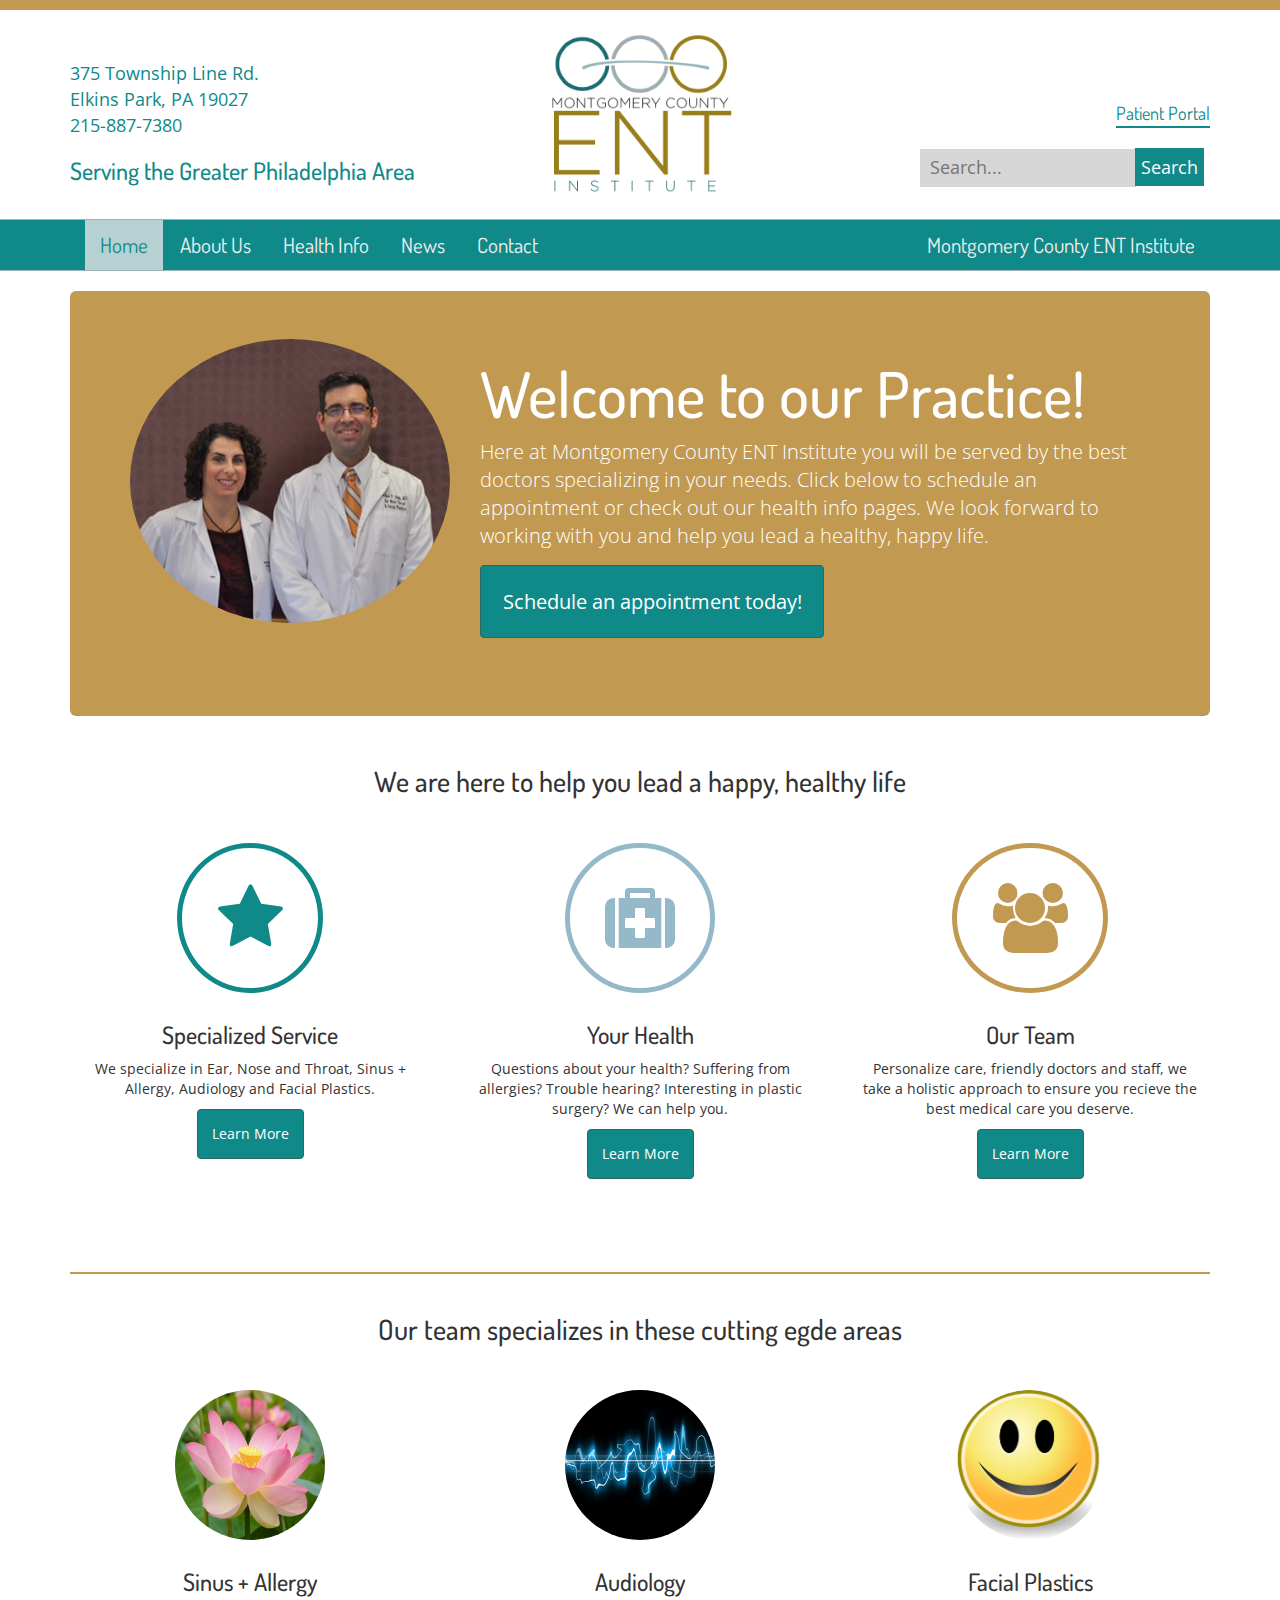
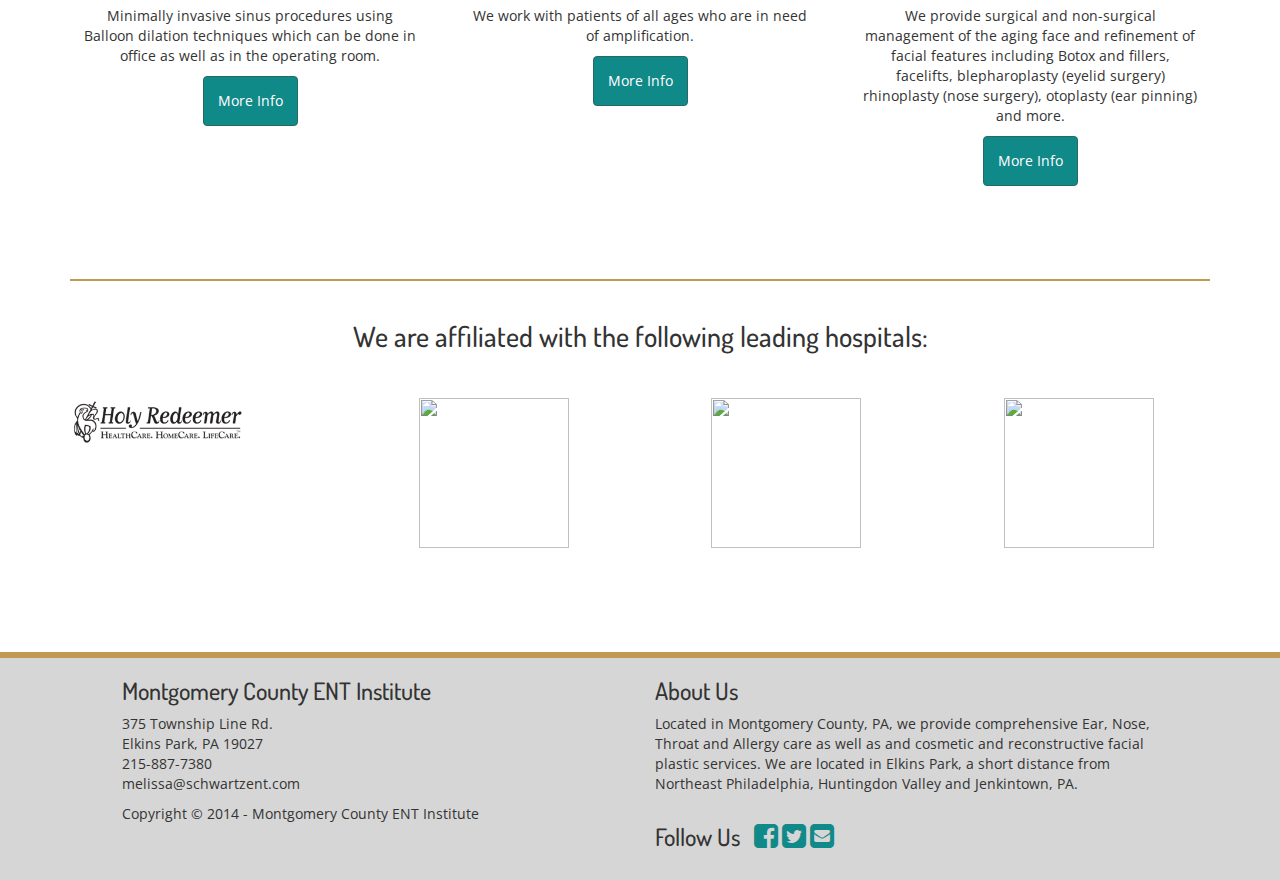
==== index.html @ 59b391f9 "First init, though mostly done - draft1" ====
<!DOCTYPE html>
<html lang="en">

<head>

    <meta charset="utf-8">
    <meta http-equiv="X-UA-Compatible" content="IE=edge">
    <meta name="viewport" content="width=device-width, initial-scale=1">
    <meta name="description" content="">
    <meta name="author" content="">

    <title>Montgomery County ENT Institute</title>

    <!-- Bootstrap Core CSS -->
    <link href="css/bootstrap.min.css" rel="stylesheet">

    <!-- Font Awesome CSS -->
    <link href="http://maxcdn.bootstrapcdn.com/font-awesome/4.2.0/css/font-awesome.min.css" rel="stylesheet">

    <!-- Google Fonts -->
    <link rel="stylesheet" type="text/css" href="http://fonts.googleapis.com/css?family=Open+Sans|Dosis:400,700">

    <!-- Custom CSS -->
    <link href="css/heroic-features.css" rel="stylesheet">

    <!-- HTML5 Shim and Respond.js IE8 support of HTML5 elements and media queries -->
    <!-- WARNING: Respond.js doesn't work if you view the page via file:// -->
    <!--[if lt IE 9]>
        <script src="https://oss.maxcdn.com/libs/html5shiv/3.7.0/html5shiv.js"></script>
        <script src="https://oss.maxcdn.com/libs/respond.js/1.4.2/respond.min.js"></script>
    <![endif]-->

</head>

<body>


    <div class='container'>
        <div class='header'>
            <div class='row'>
                <div class='col-md-4 col-md-push-4'>
                    <div class='header-logo'>
                        <a class="" href="#"><img src="img/MCENTI_logo.png" alt='Montgomery County ENT Institute Logo'></a>
                    </div>
                </div>
                <div class='col-md-4 col-md-pull-4 col-sm-6 hidden-xs'>
                    <div class='header-address'>                    
                        <p>375 Township Line Rd.</br>
                        Elkins Park, PA 19027<br>
                        215-887-7380</p>
                        <h3>Serving the Greater Philadelphia Area</h3>
                    </div>
                </div>                
                <div class='col-md-4 col-sm-6 hidden-xs'>
                    <div class='patient-portal'>
                        <a href="#">Patient Portal</a>
                        <form>
                            <input class='search' type="text" placeholder="Search..." required>
                            <input class='button' type="button" value="Search">
                        </form>
                    </div>
                </div>
            </div>
        </div>
    </div>
    <!-- Navigation -->
    <nav id='nav' class="navbar navbar-inverse" role="navigation">
        <div class="container">
            <!-- Brand and toggle get grouped for better mobile display -->
            <div class="navbar-header">
                <button type="button" class="navbar-toggle" data-toggle="collapse" data-target="#bs-example-navbar-collapse-1">
                    <p>Menu</p>
                    <span class="sr-only">Toggle navigation</span>
                    <span class="icon-bar"></span>
                    <span class="icon-bar"></span>
                    <span class="icon-bar"></span>
                </button>
                <a class="navbar-brand" href="#">Montgomery County ENT Institute</a>
            </div>
            <!-- Collect the nav links, forms, and other content for toggling -->
            <div class="collapse navbar-collapse" id="bs-example-navbar-collapse-1">
                <ul class="nav navbar-nav nav-pills">
                    <li class='active'>
                        <a href="#">Home</a>
                    </li>
                    <li class='dropdown'>
                        <a href="#" class='dropdown-toggle' data-toggle="dropdown" aria-expanded="false">About Us</a>
                        <ul class='dropdown-menu' role='menu'>
                            <li><a href="#">Our Team</a></li>
                            <li><a href="#">Patient Forms</a></li>
                        </ul>
                    </li>
                    <li class='dropdown'>
                        <a href="#" class='dropdown-toggle' data-toggle="dropdown" aria-expanded="false">Health Info</a>
                        <ul class='dropdown-menu' role='menu'>
                            <li><a href="#">Sinus + Allergy</a></li>
                            <li><a href="#">Audiology</a></li>
                            <li><a href="#">Facial Plastics</a></li>
                        </ul>
                    </li>
                    <li class='dropdown'>
                        <a href="#" class='dropdown-toggle' data-toggle="dropdown" aria-expanded="false">News</a>
                        <ul class='dropdown-menu' role='menu'>
                            <li><a href="#">Blog</a></li>
                            <li><a href="#">Articles</a></li>
                        </ul>
                    </li>
                    <li>
                        <a href="#">Contact</a>
                    </li>
                </ul>
            </div>
            <!-- /.navbar-collapse -->
        </div>
        <!-- /.container -->
    </nav>

    <!-- Page Content -->
    <div class="container">

        <!-- Jumbotron Header -->
        <header class="jumbotron hero-spacer">
            <div class='row'>
                <div class='col-md-8 col-md-push-4'>
                    <h1>Welcome to our Practice!</h1>
                    <p>Here at Montgomery County ENT Institute you will be served by the best doctors specializing in your needs. Click below to schedule an appointment or check out our health info pages. We look forward to working with you and help you lead a healthy, happy life.</p>
                    <p><a class="btn btn-primary btn-large appointment">Schedule an appointment today!</a>
                </div>
                <div class='col-md-4 col-md-pull-8'>
                    <img class='img-responsive img-circle' src="img/doctors.jpg" alt='Doctors Melissa Schwartz and Michael Odnik'>
                </div>
            </div>
            </p>
        </header>

        <!-- Page Features -->
        <div class="row">
            <div class="col-lg-12">
                <h3 class='text-center hero-title'>We are here to help you lead a happy, healthy life</h3>
            </div>
        </div>    

        <div class="row text-center">

            <div class='services'>
                <div class="col-sm-4 hero-feature">
                    <div class="thumbnail">
                        <i class="fa fa-star fa-5x"></i>
                        <div class="caption">
                            <h3>Specialized Service</h3>
                            <p>We specialize in Ear, Nose and Throat, Sinus + Allergy, Audiology and Facial Plastics.</p>
                            <p>
                               <a href="#" class="btn btn-default">Learn More</a>
                            </p>
                        </div>
                    </div>
                </div>
        
                <div class="col-sm-4 hero-feature">
                    <div class="thumbnail">
                        <i class="fa fa-medkit fa-5x"></i>
                        <div class="caption">
                            <h3>Your Health</h3>
                            <p>Questions about your health? Suffering from allergies? Trouble hearing? Interesting in plastic surgery? We can help you.</p>
                            <p>
                                <a href="#" class="btn btn-default">Learn More</a>
                            </p>
                        </div>
                    </div>
                </div>
        
                <div class="col-sm-4 hero-feature">
                    <div class="thumbnail">
                        <i class="fa fa-users fa-5x"></i>
                        <div class="caption">
                            <h3>Our Team</h3>
                            <p>Personalize care, friendly doctors and staff, we take a holistic approach to ensure you recieve the best medical care you deserve.</p>
                            <p>
                                <a href="#" class="btn btn-default">Learn More</a>
                            </p>
                        </div>
                    </div>
                </div>
            </div>

        </div>
        <!-- /.row -->

        <hr>

<!-- Title -->
        <div class="row">
            <div class="col-lg-12">
                <h3 class='text-center hero-title'>Our team specializes in these cutting egde areas</h3>
            </div>
        </div>
        <!-- /.row -->

        <!-- Practice Features -->
        <div class="row text-center">

            <div class="col-md-4 col-sm-6 hero-feature">
                <div class="thumbnail">
                    <img class='img-circle' src="img/flower.jpg" alt="sinus and allergy icon">
                    <div class="caption">
                        <h3>Sinus + Allergy</h3>
                        <p>Minimally invasive sinus procedures using Balloon dilation techniques which can be done in office as well as in the operating room.</p>
                        <p>
                           <a href="#" class="btn btn-default">More Info</a>
                        </p>
                    </div>
                </div>
            </div>

            <div class="col-md-4 col-sm-6 hero-feature">
                <div class="thumbnail">
                    <img class='img-circle' src="img/sound_wave.jpg" alt="Audiology icon">
                    <div class="caption">
                        <h3>Audiology</h3>
                        <p>We work with patients of all ages who are in need of amplification.</p>
                        <p>
                            <a href="#" class="btn btn-default">More Info</a>
                        </p>
                    </div>
                </div>
            </div>

            <div class="col-md-4 col-sm-6 hero-feature">
                <div class="thumbnail">
                    <img class='img-circle' src="img/smiley.png" alt="Facial Plastics icon">
                    <div class="caption">
                        <h3>Facial Plastics</h3>
                        <p>We provide surgical and non-surgical management of the aging face and refinement of facial features including Botox and fillers, facelifts, blepharoplasty (eyelid surgery) rhinoplasty (nose surgery), otoplasty (ear pinning) and more.</p>
                        <p>
                            <a href="#" class="btn btn-default">More Info</a>
                        </p>
                    </div>
                </div>
            </div>

        </div>
        <!-- /.row -->

        <hr>
                <!-- Affiliates -->
        <div class="row">
            <div class="col-lg-12">
                <h3 class='text-center hero-title'>We are affiliated with the following leading hospitals:</h3>
            </div>
        </div>    

        <div class="row text-center">

            <div class="col-md-3 col-sm-6 hero-feature">
                <div class="thumbnail affiliate">
                    <img src="img/holy_redeemer.gif" alt="Holy Redeemer">
                </div>
            </div>

            <div class="col-md-3 col-sm-6 hero-feature">
                <div class="thumbnail">
                    <img src="http://placehold.it/800x500" alt="">
                </div>
            </div>

            <div class="col-md-3 col-sm-6 hero-feature">
                <div class="thumbnail">
                    <img src="http://placehold.it/800x500" alt="">
                </div>
            </div>

            <div class="col-md-3 col-sm-6 hero-feature">
                <div class="thumbnail">
                    <img src="http://placehold.it/800x500" alt="">
                </div>
            </div>

        </div> <!-- Affiliates -->

    </div>

        <!-- Footer -->
        <footer>

        <div class='container-fluid'>
            <div class="row">
                <div class="col-md-5 col-md-offset-1">
                    <h3>Montgomery County ENT Institute</h3>
                    <p>375 Township Line Rd.<br>
                        Elkins Park, PA 19027<br>
                        215-887-7380<br>
                        melissa@schwartzent.com</p>
                    <p>Copyright &copy; 2014 - Montgomery County ENT Institute</p>
                </div>
                <div class='col-md-5'>
                    <div class='footer-about'>
                        <h3>About Us</h3>
                        <p>Located in Montgomery County, PA, we provide comprehensive Ear, Nose, Throat and Allergy care as well as and cosmetic and reconstructive facial plastic services.  We are located in Elkins Park, a short distance from Northeast Philadelphia, Huntingdon Valley and Jenkintown, PA.</p>
                    </div>
                    <div class='footer-social'>
                        <h3>Follow Us</h3>
                        <a href="#"><i class="fa fa-facebook-square fa-2x"></i></a>
                        <a href="#"><i class="fa fa-twitter-square fa-2x"></i></a>
                        <a href="#"><i class="fa fa-envelope-square fa-2x"></i></a>
                    </div>
                </div>
            </div>
        </div>
        </footer>

    <!-- /.container -->

    <!-- jQuery -->
    <script src="js/jquery.js"></script>

    <!-- Bootstrap Core JavaScript -->
    <script src="js/bootstrap.min.js"></script>

    <script type="text/javascript">
    $('#nav').affix({
      offset: {
        top: $('.header').height()
      }
}); 

    </script>

</body>

</html>
---- css/heroic-features.css ----
/*!
 * Start Bootstrap - Heroic Features HTML Template (http://startbootstrap.com)
 * Code licensed under the Apache License v2.0.
 * For details, see http://www.apache.org/licenses/LICENSE-2.0.
 */

body {
    padding-top: 70px; /* Required padding for .navbar-fixed-top. Remove if using .navbar-static-top. Change if height of navigation changes. */
    font-family: 'Open Sans', Helvetica, sans-serif;
    border-top: 10px solid rgb(194, 153, 80) ;
}

h1, h2, h3, h4, a {
	font-family: Dosis, Helvetica, sans-serif;
}

a {
	color: #108989;
}

a:hover:not('.navbar') {
	color: #074A4A;
	text-decoration: none;
	border-bottom: 1px solid #074A4A;
}

.hero-spacer {
    margin-top: 50px;
}

.hero-feature {
    margin-bottom: 30px;
}

footer {
    margin: 50px 0;
}

.btn {
	font-family: 'Open Sans', Helvetica;
	padding: 1.1em;
	border: #286963 1px solid;
}

.btn:hover {
	background: #15B2B2;
}

hr {
	border-top: 2px solid rgb(194, 153, 80);
}
/********
Navbar Brand - Logo
*********/
.navbar-inverse .navbar-brand {
	font-size: 1.3em;
	color: #EFEFEF;
}

.navbar-inverse .navbar-toggle {
	border-color: white;
}

.navbar-toggle p {
	float: right;
	margin-left: 30px;
	color: white;
	line-height: 1em;
	margin-bottom: 0;
}

.navbar-fixed-top .navbar-brand {
    padding: 0 15px;
}

#nav.affix {
    position: fixed;
    top: 0;
    width: 100%;
    z-index:10;
}

#nav.affix + .container {
  margin-top: 70px;
}

@media(min-width:768px) {
    body {
        padding-top: 100px; /* Required padding for .navbar-fixed-top. Change if height of navigation changes. */
    }

    .navbar-fixed-top .navbar-brand {
        padding: 15px 0;
    }
}

/***
My Styles
*****/
body {
	padding-top: 0;
}

.navbar-inverse {
	background: #108989;
	border: 1px solid #9EB1B7;
	border-left: none;
	border-right: none;
	border-radius: 0;
}

.navbar-inverse .navbar-nav>li>a {
color: #EFEFEF;
font-size: 1.5em;
}


.header {
	font-size: 1.3em;
	padding-top: 20px;
	padding-bottom: 20px;
}

.header-logo {
	text-align: center;
}
.header img {
	width: 200px;
}

.header-address {
	color: #108989; 
	text-align: left;
	margin-top: 30px;
}

.header .col-md-4:last-child {
	text-align: right;
}

.patient-portal {
	margin-top: 70px;
}

.patient-portal a{
	display: inline-block;
	text-align: center;
	margin: 0 auto;
	margin-bottom: 20px;
	color: #108989;
	border-bottom: 2px solid #108989;
};

/*Search Box */
.header form {

}
.search {
    padding:6px 10px;
    padding-right: 0;
    background:rgba(50, 50, 50, 0.2);
    border: 0px solid #dbdbdb;
    width: 60%;
}
.header .button {
    position:relative;
    padding:4px;
    left:-6px;
    border:2px solid #108989 !important;
    background-color:#108989;
    color:#fafafa;
}
.header .button:hover  {
    background-color:#fafafa;
    color:#108989;
}

/**********/

.jumbotron {
/*	background: url('../img/brown_pattern.png');
*/	color: white;
	background: rgb(194, 153, 80);
}

.jumbotron p {
	font-size: 1.4em;
}

.hero-spacer {
	margin-top: 0;
}

.btn {
	background: #108989;
}

.btn.appointment {
	font-size: 1em;
}

/*********
Hero Features
********/
.hero-title {
	margin-bottom: 1.5em;
	font-size: 2em;
}

.hero-feature .btn-default {
	color: white;
	padding: 1em;
}

.hero-feature img {
	width: 150px;
	height: 150px;
}

.hero-feature .thumbnail {
	border: none;
}

/*** Services ****/
.services i {
	padding: 10%;
	border: 5px solid #96B9C9;
	border-radius: 50%;
	color: #96B9C9;
}

.services i:hover {
	opacity: .8;
}

.services .hero-feature:first-child i {
	color: #108989;
	border: 5px solid #108989;
}

.services .hero-feature:last-child i {
	color: rgb(194, 153, 80);
	border: 5px solid rgb(194, 153, 80);
: 
}


.affiliate > img{
	width: 100%;
	height: 100%;
}

/*********
Footer
********/
footer {
/*	background: #9EB1B7;
*/
	background: rgba(50, 50, 50, 0.2);
	margin-bottom: 0;
	padding-bottom: 20px;
	border-top: 6px solid rgb(194, 153, 80);
}

.footer-social a:hover{
	text-decoration: none;
	border-bottom: none;
}

.footer-social h3 {
	display: inline-block;
	margin-right: 10px;
}

/************
Media Queries
************/

@media (min-width: 768px) {
	.navbar-header {
		float: right;
	}
	.navbar li:hover {
		background: #B7D1D2;
		color: #108989;
		transition: .3s ease;
		-webkit-transition: .3s ease;
	}

	.navbar-inverse .navbar-nav>.active>a, .navbar-inverse .navbar-nav>.active>a:hover, .navbar-inverse .navbar-nav>.active>a:focus{
		background: #B7D1D2;
		border-radius: 0;
		color: #108989;
	}

	.navbar-inverse .navbar-brand {
	font-size: 1.5em;
	color: #EFEFEF;
	}

	.navbar-inverse .navbar-nav > li:hover > a  {
		color: #108989;
	}

	.dropdown-menu li > a {
		color: #108989;
		font-size: 1.3em;
	}
	.dropdown:hover {
		background: #B7D1D2;
		opacity: .9;
		z-index: 99;
	}

	.navbar-inverse .navbar-nav>.open>a, .navbar-inverse .navbar-nav>.open>a:hover, .navbar-inverse .navbar-nav>.open>a:focus {
		background: #B7D1D2;
		border-radius: 0;
	}

	.dropdown:hover .dropdown-menu {
		display: block;
		background: #B7D1D2;
	}
}
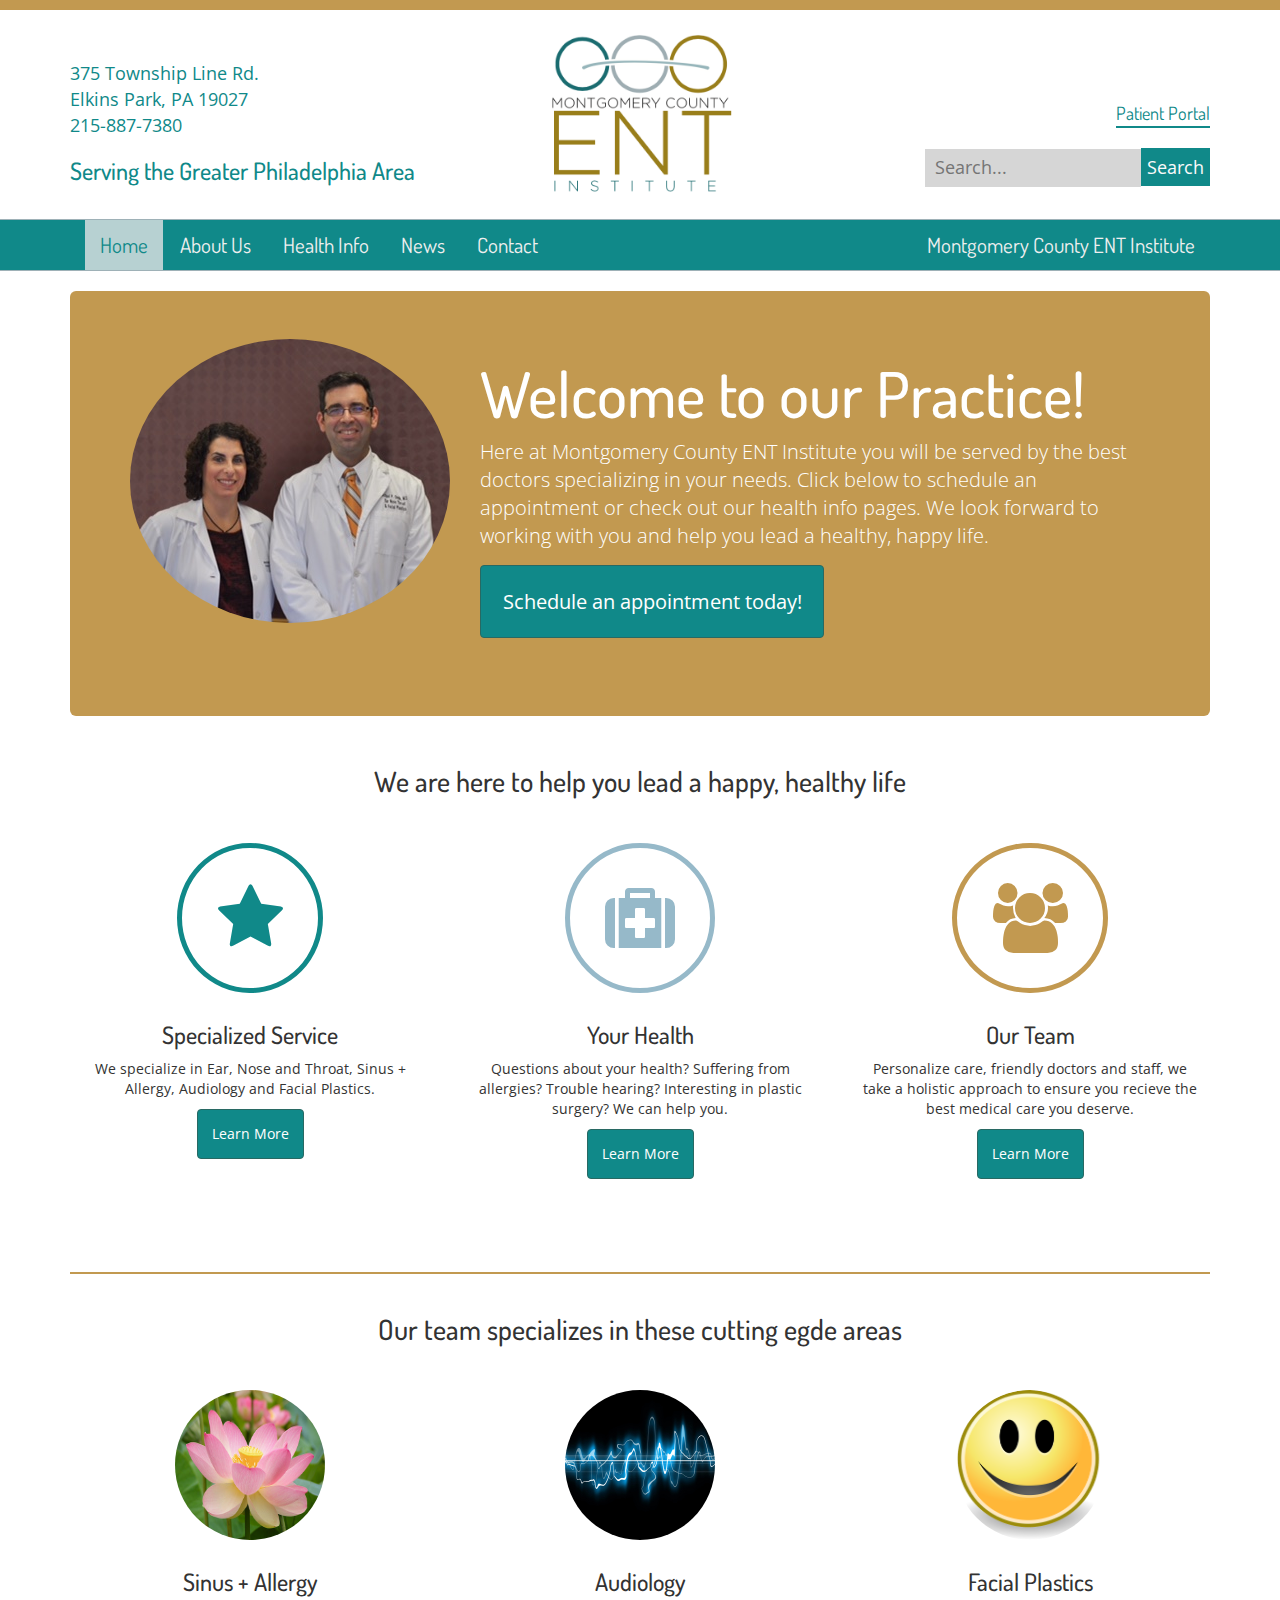
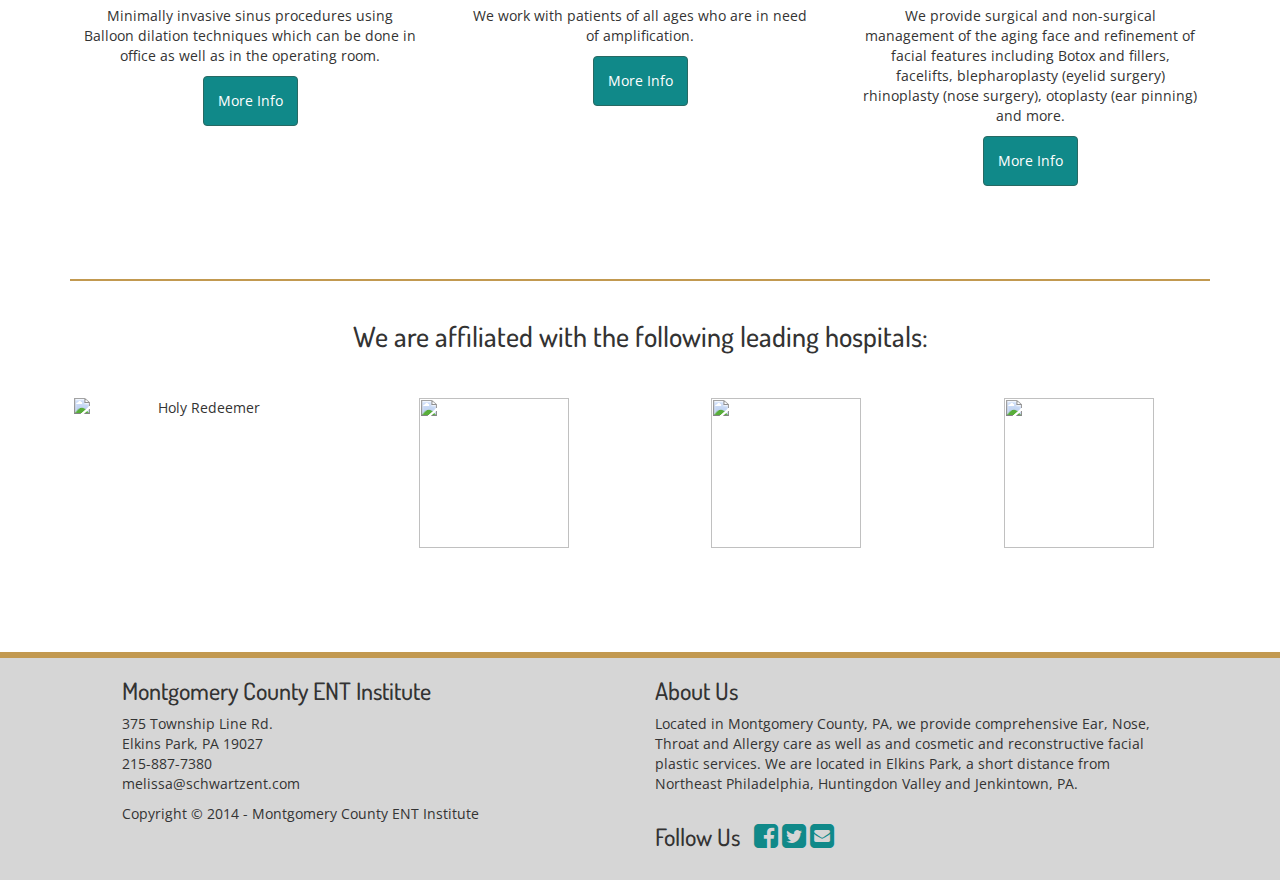
==== commit 057bd543: "Added Holy Redeemer Logo" ====
--- a/index.html
+++ b/index.html
@@ -253,7 +253,7 @@
 
             <div class="col-md-3 col-sm-6 hero-feature">
                 <div class="thumbnail affiliate">
-                    <img src="img/holy_redeemer.gif" alt="Holy Redeemer">
+                    <img src="img/holy_redeemer.png" alt="Holy Redeemer">
                 </div>
             </div>
 
--- a/css/heroic-features.css
+++ b/css/heroic-features.css
@@ -158,6 +158,7 @@
 .search {
     padding:6px 10px;
     padding-right: 0;
+    margin-right: -5px;
     background:rgba(50, 50, 50, 0.2);
     border: 0px solid #dbdbdb;
     width: 60%;
@@ -165,7 +166,6 @@
 .header .button {
     position:relative;
     padding:4px;
-    left:-6px;
     border:2px solid #108989 !important;
     background-color:#108989;
     color:#fafafa;
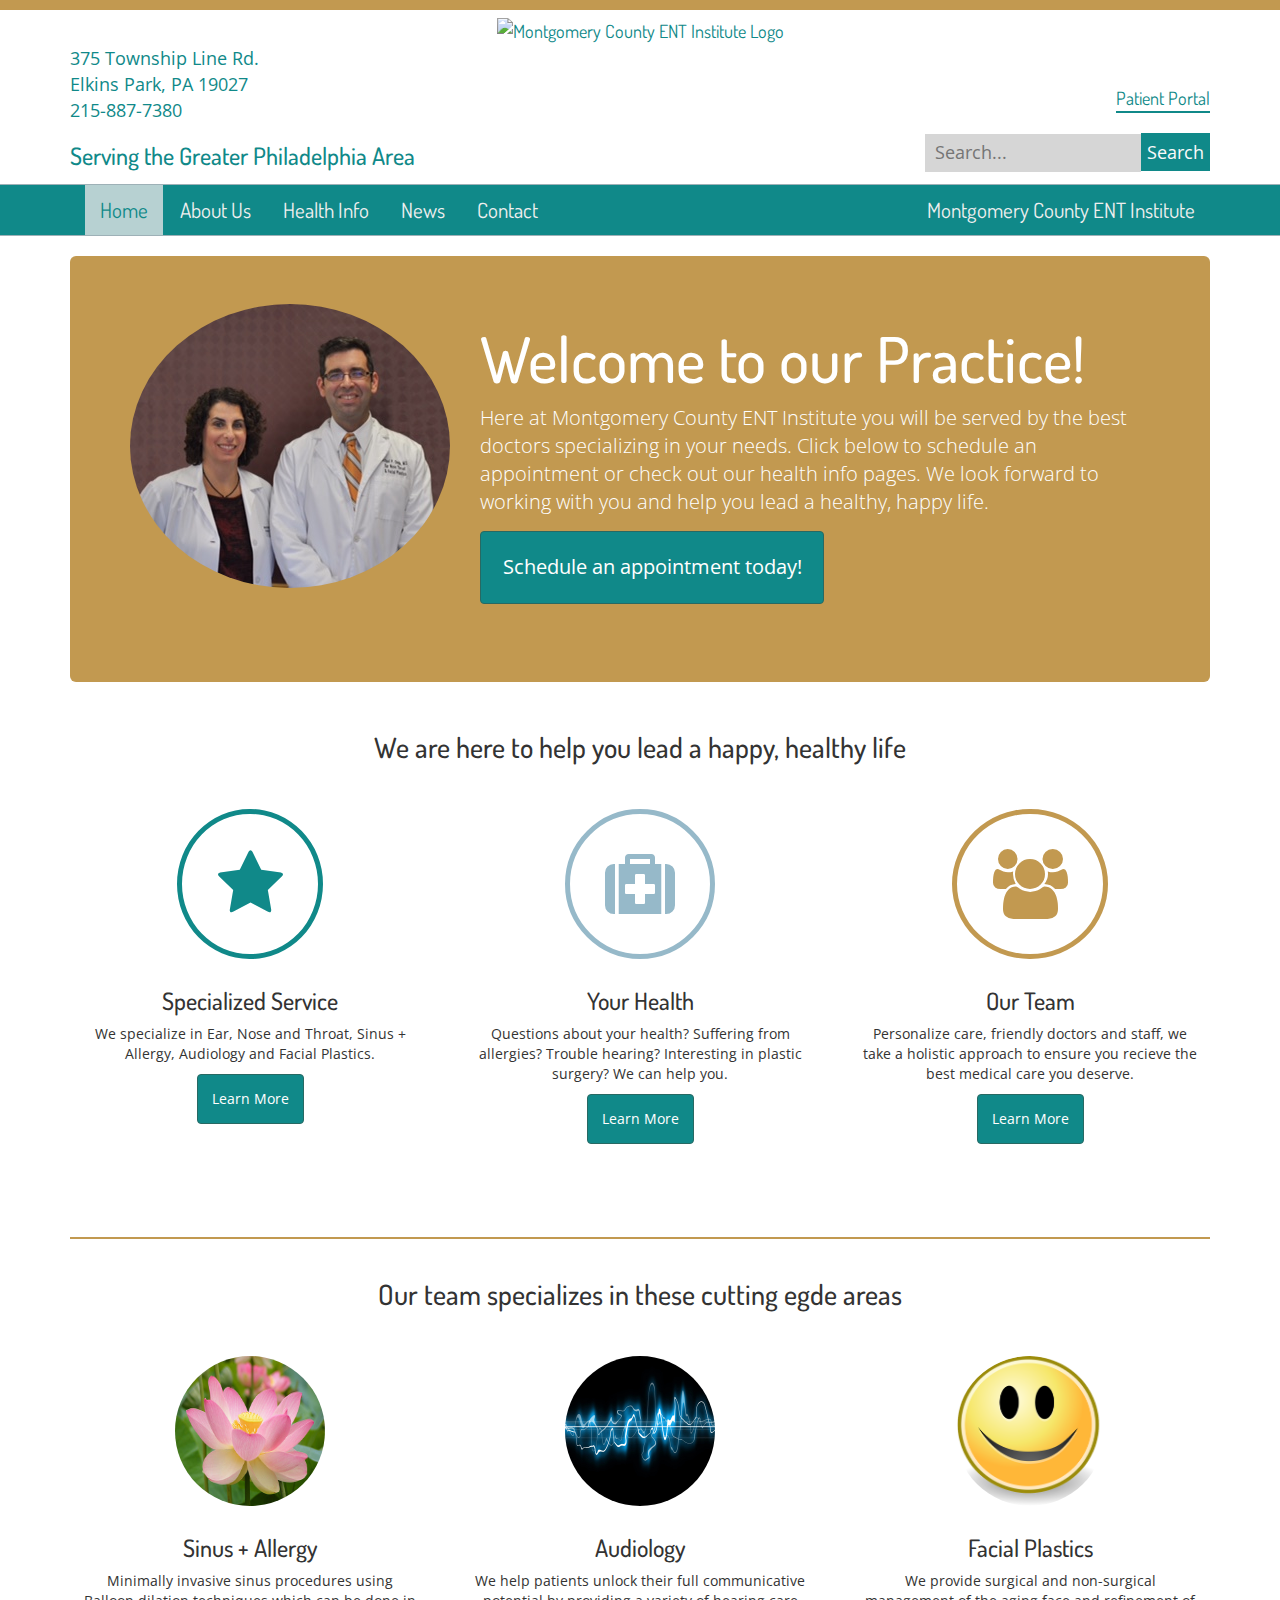
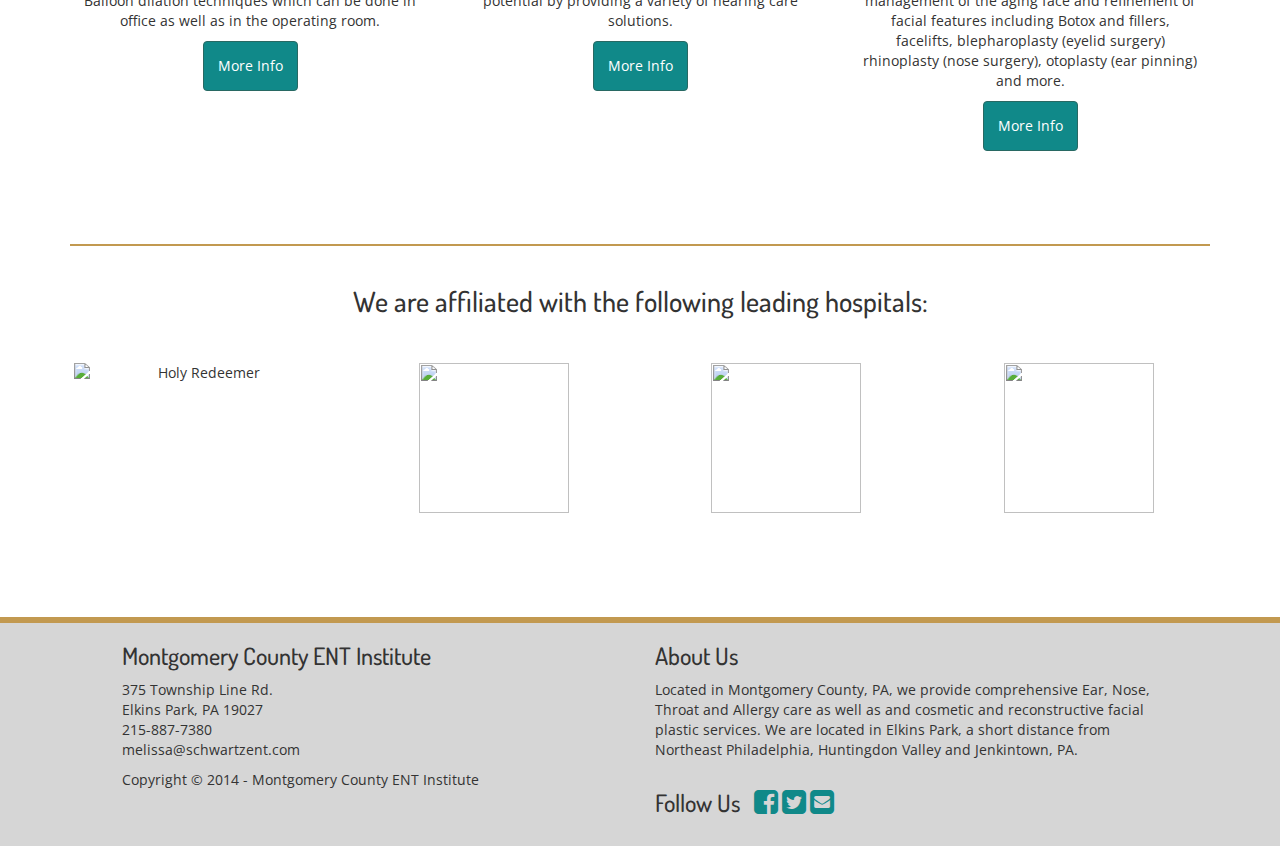
==== commit 390cc088: "Updated logo, designd a single-page with sidebar" ====
--- a/index.html
+++ b/index.html
@@ -40,7 +40,7 @@
             <div class='row'>
                 <div class='col-md-4 col-md-push-4'>
                     <div class='header-logo'>
-                        <a class="" href="#"><img src="img/MCENTI_logo.png" alt='Montgomery County ENT Institute Logo'></a>
+                        <a class="" href="#"><img src="img/ENT_Montgom-trans.png" alt='Montgomery County ENT Institute Logo'></a>
                     </div>
                 </div>
                 <div class='col-md-4 col-md-pull-4 col-sm-6 hidden-xs'>
@@ -86,7 +86,7 @@
                     <li class='dropdown'>
                         <a href="#" class='dropdown-toggle' data-toggle="dropdown" aria-expanded="false">About Us</a>
                         <ul class='dropdown-menu' role='menu'>
-                            <li><a href="#">Our Team</a></li>
+                            <li><a href="page-sidebar.html">Our Team</a></li>
                             <li><a href="#">Patient Forms</a></li>
                         </ul>
                     </li>
@@ -217,7 +217,7 @@
                     <img class='img-circle' src="img/sound_wave.jpg" alt="Audiology icon">
                     <div class="caption">
                         <h3>Audiology</h3>
-                        <p>We work with patients of all ages who are in need of amplification.</p>
+                        <p>We help patients unlock their full communicative potential by providing a variety of hearing care solutions.</p>
                         <p>
                             <a href="#" class="btn btn-default">More Info</a>
                         </p>
--- a/css/heroic-features.css
+++ b/css/heroic-features.css
@@ -117,15 +117,15 @@
 
 .header {
 	font-size: 1.3em;
-	padding-top: 20px;
-	padding-bottom: 20px;
+	padding-top: 5px;
+	padding-bottom: 5px;
 }
 
 .header-logo {
 	text-align: center;
 }
 .header img {
-	width: 200px;
+	width: 225px;
 }
 
 .header-address {
@@ -273,6 +273,119 @@
 }
 
 /************
+Main Content 
+************/
+.main-content {
+	max-width: 600px;
+	font-size: 16px;
+	margin-left: 30px;
+}
+
+.main-content h1 {
+	text-transform: uppercase;
+	line-height: .8em;
+	font-weight: 700;
+	color: #108989;
+}
+
+.main-content ul {
+	margin-top: 1.8em;
+	color: #108989;
+	font-size: .9em;
+}
+
+.main-content p{
+	line-height: 1.5em;
+	margin-bottom: 1.5em;
+	font-family: 'Open Sans', sans-serif;
+}
+
+.main-content p:first-of-type {
+	margin-top: 1.25em;
+}
+
+.main-content p:nth-child(3) {
+	/*margin-top: 1.8em;*/
+	color: green;
+}
+
+.main-content p + h3 {
+	margin-top: 1.9em;
+}
+
+.main-content h3 + p {
+	margin-top: 1.6em;
+}
+
+.subtopics {
+	list-style: none;
+	-webkit-padding-start: 0;
+}
+
+.subtopics li {
+	float: left;
+	margin: .5em 1.5em;
+}
+
+.subtopics li:first-child {
+	margin-left: 0;
+}
+
+.subtopics:after, .subtopics:before {
+	content: '';
+	display: table;
+	clear: both;
+}
+
+/******Testimonials*******/
+.testimonial {
+	position: relative;
+	z-index: 0;
+	font-size: 16;
+	padding-left: 60px;
+	padding-top: 10px;
+}
+
+.testimonial .quote {
+	position: absolute;
+	left: 0;
+	top: -25px;
+	font-size: 250px;
+	font-family: Georgia, serif;
+	color: #f2f2f2;
+	z-index: -1;
+	line-height: 1;
+}
+
+.testimonial-text {
+	font-style: italic;
+}
+
+.testimonial-client-name {
+	text-align: right;
+	font-size: .9em;
+}
+/************
+Media Queries
+************/
+.main-sidebar {
+	margin-top: 1.5em;
+	border-left: 5px solid #C5D3DA;
+	border-top: 5px solid #C5D3DA;
+	padding: 1.5em;
+	box-shadow: 4px 4px 20px #C5D3DA;
+}
+
+.widget-area {
+	margin-bottom: 2.5em;
+}
+
+.main-sidebar h3:first-of-type {
+	margin-top: 0;
+}
+
+
+/************
 Media Queries
 ************/
 
